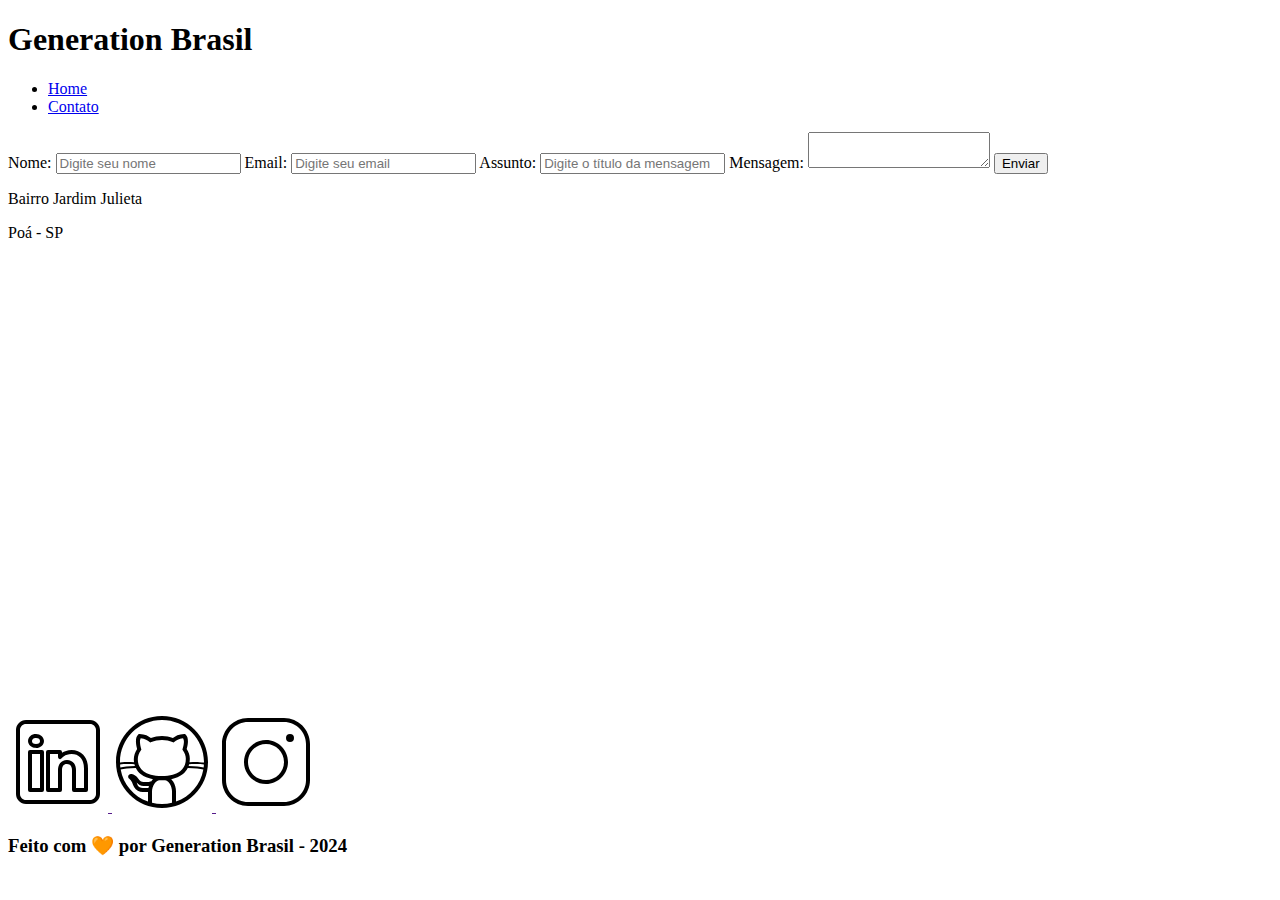
==== contato.html @ 8b8ed631 "Criação da página home e contato do Portfolio" ====
<!DOCTYPE html>
<html lang="pt-br">
	<head>
		<meta charset="UTF-8">
		<meta name="viewport" content="width=device-width, initial-scale=1.0">
		<meta name="description" content="Projeto Portfólio">
		<meta name="author" content="Generation Brasil">
		<meta name="keywords" content="HTML, CSS, JavaScript">
		<title>Meu Perfil</title>
	</head>
	<body>
		<!-- Cabeçalho da Página (header) -->
		<header>
			<!-- Div Conteudo do Cabeçalho -->
			<div id="header_content">
				<!-- Titulo do Cabeçalho -->
				<div id="titulo">
					<!-- Seu nome -->
					<h1>Generation Brasil</h1>
				</div>

				<!-- Conteudo do Menu da Página (header) -->
				<div id="menu">
					<!-- Menu da Página -->
					<nav>
						<!-- Marcadores não ordenados + links -->
						<ul id="menu">
							<li>
								<a href="index.html"> Home </a>
							</li>
							<li>
								<a href="contato.html"> Contato </a>
							</li>
						</ul>
					</nav>
				</div>
			</div>
		</header>

		<!-- Seção Principal da Página (main) -->
		<main>
			
			<!-- Seção Formulário de Contato e Redes Sociais -->
			<section id="contact">
				
				<!-- Seção do Formulário-->
				<form action="#" method="submit" id="formulario">
					<label for="nome">Nome: </label>
					<input
						id="name"
						type="text"
						name="name"
						placeholder="Digite seu nome"
						required
					/>
					<span id="txtNome"></span>

					<label for="email">Email: </label>
					<input
						id="email"
						type="email"
						name="email"
						placeholder="Digite seu email"
						required
					/>
					<span id="txtEmail"></span>

					<label for="subject">Assunto: </label>
					<input
						id="subject"
						type="text"
						name="subject"
						placeholder="Digite o título da mensagem"
						required
					/>
					<span id="txtSubject"></span>

					<label for="message">Mensagem: </label>
					<textarea
						id="message"
						name="message"
						placeholder="Digite sua mensagem"
						required
					>
					</textarea>

					<button type="submit">Enviar</button>
				</form>

				<!-- Seção do Google Maps -->
				<article id="mapa">

                    <p>Bairro Jardim Julieta</p>
	                    <p>Poá - SP</p>

                         <iframe 
                                src="https://www.google.com/maps/embed?pb=!1m18!1m12!1m3!1d1828.7779705442515!2d-46.35477494999999!3d-23.548468749999994!2m3!1f0!2f0!3f0!3m2!1i1024!2i768!4f13.1!3m3!1m2!1s0x94ce7ab7a8251dcf%3A0x300a2e4cc0118393!2sJardim%20Julieta%2C%20Po%C3%A1%20-%20SP!5e0!3m2!1spt-BR!2sbr!4v1736202751907!5m2!1spt-BR!2sbr" 
                                width="600"
                                height="450"
                                style="border:0;" 
                                allowfullscreen="" 
                                loading="lazy" 
                                referrerpolicy="no-referrer-when-downgrade"
                                >
                        </iframe>

				</article>
			</section>
		</main>

		<!-- Rodapé da Página (footer) -->
		<footer>
			<!-- Seção de Contato - Redes Sociais -->
			<section id="redes_sociais">
				<a href="">
					<img src="assets/img/linkedin.svg" alt="LinkedIn"/>
				</a>
				<a href="">
					<img src="assets/img/github.svg" alt="Github"/>
				</a>
				<a href="">
					<img src="assets/img/instagram.svg" alt="Instagram"/>
				</a>
			</section>

			<h3>Feito com 🧡 por Generation Brasil - 2024</h3>
		</footer>
	</body>
</html>
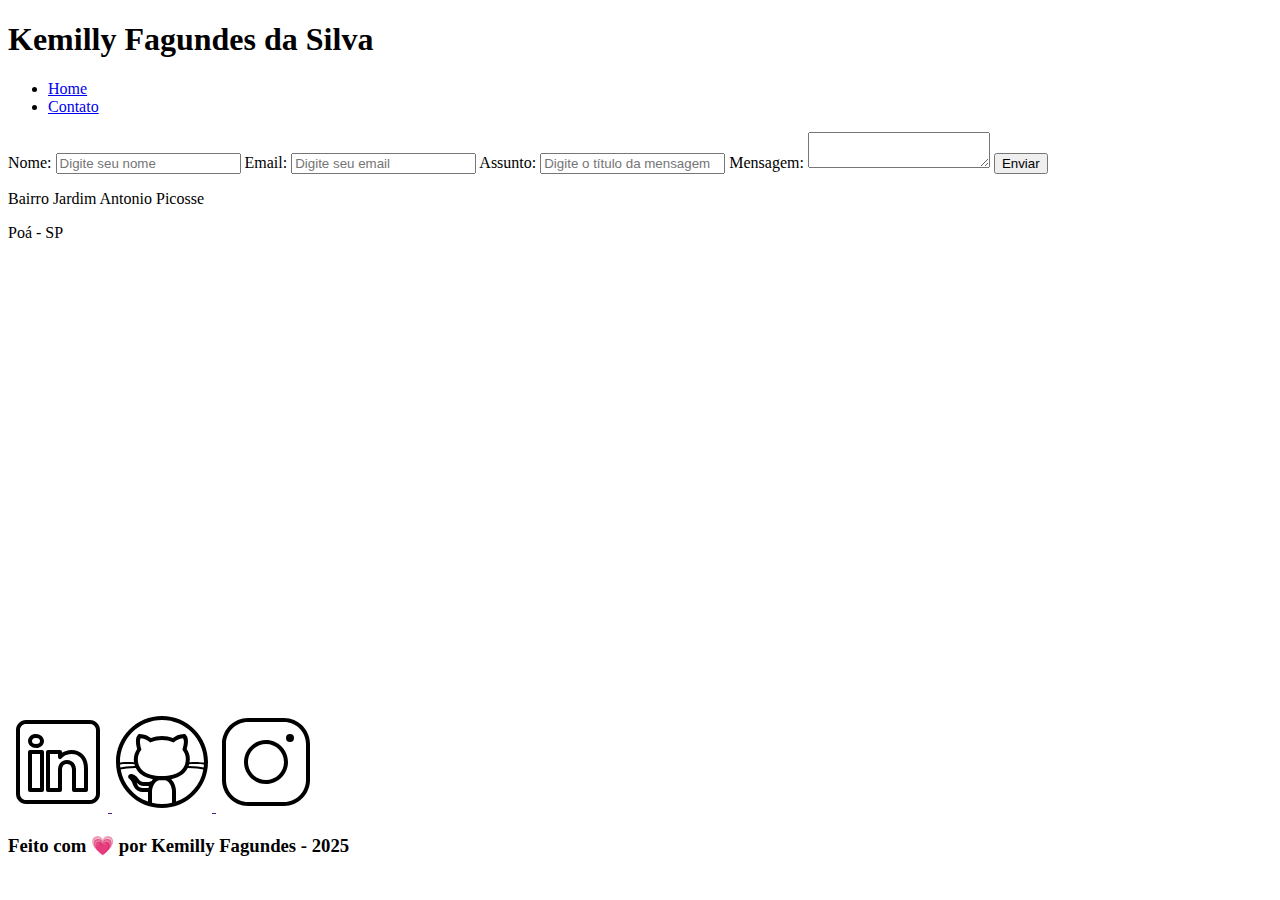
==== commit bad51d3d: "Atualizações das páginas Index e Contato" ====
--- a/contato.html
+++ b/contato.html
@@ -16,7 +16,7 @@
 				<!-- Titulo do Cabeçalho -->
 				<div id="titulo">
 					<!-- Seu nome -->
-					<h1>Generation Brasil</h1>
+					<h1>Kemilly Fagundes da Silva</h1>
 				</div>
 
 				<!-- Conteudo do Menu da Página (header) -->
@@ -90,19 +90,19 @@
 				<!-- Seção do Google Maps -->
 				<article id="mapa">
 
-                    <p>Bairro Jardim Julieta</p>
+                    <p>Bairro Jardim Antonio Picosse</p>
 	                    <p>Poá - SP</p>
 
-                         <iframe 
-                                src="https://www.google.com/maps/embed?pb=!1m18!1m12!1m3!1d1828.7779705442515!2d-46.35477494999999!3d-23.548468749999994!2m3!1f0!2f0!3f0!3m2!1i1024!2i768!4f13.1!3m3!1m2!1s0x94ce7ab7a8251dcf%3A0x300a2e4cc0118393!2sJardim%20Julieta%2C%20Po%C3%A1%20-%20SP!5e0!3m2!1spt-BR!2sbr!4v1736202751907!5m2!1spt-BR!2sbr" 
-                                width="600"
-                                height="450"
-                                style="border:0;" 
-                                allowfullscreen="" 
-                                loading="lazy" 
-                                referrerpolicy="no-referrer-when-downgrade"
-                                >
-                        </iframe>
+						<iframe 
+								src="https://www.google.com/maps/embed?pb=!1m18!1m12!1m3!1d3658.315720854889!2d-46.36808342155577!3d-23.52114430832916!2m3!1f0!2f0!3f0!3m2!1i1024!2i768!4f13.1!3m3!1m2!1s0x94ce64cde87b6059%3A0xe029b4dfa1db8362!2sJardim%20Antonio%20Picosse%2C%20Po%C3%A1%20-%20SP!5e0!3m2!1spt-BR!2sbr!4v1736255514504!5m2!1spt-BR!2sbr" 
+								width="600"
+								height="450" 
+								style="border:0;" 
+								allowfullscreen="" 
+								loading="lazy" 
+								referrerpolicy="no-referrer-when-downgrade"
+						 
+						 ></iframe>
 
 				</article>
 			</section>
@@ -123,7 +123,7 @@
 				</a>
 			</section>
 
-			<h3>Feito com 🧡 por Generation Brasil - 2024</h3>
+			<h3>Feito com 💗 por Kemilly Fagundes - 2025</h3>
 		</footer>
 	</body>
 </html>
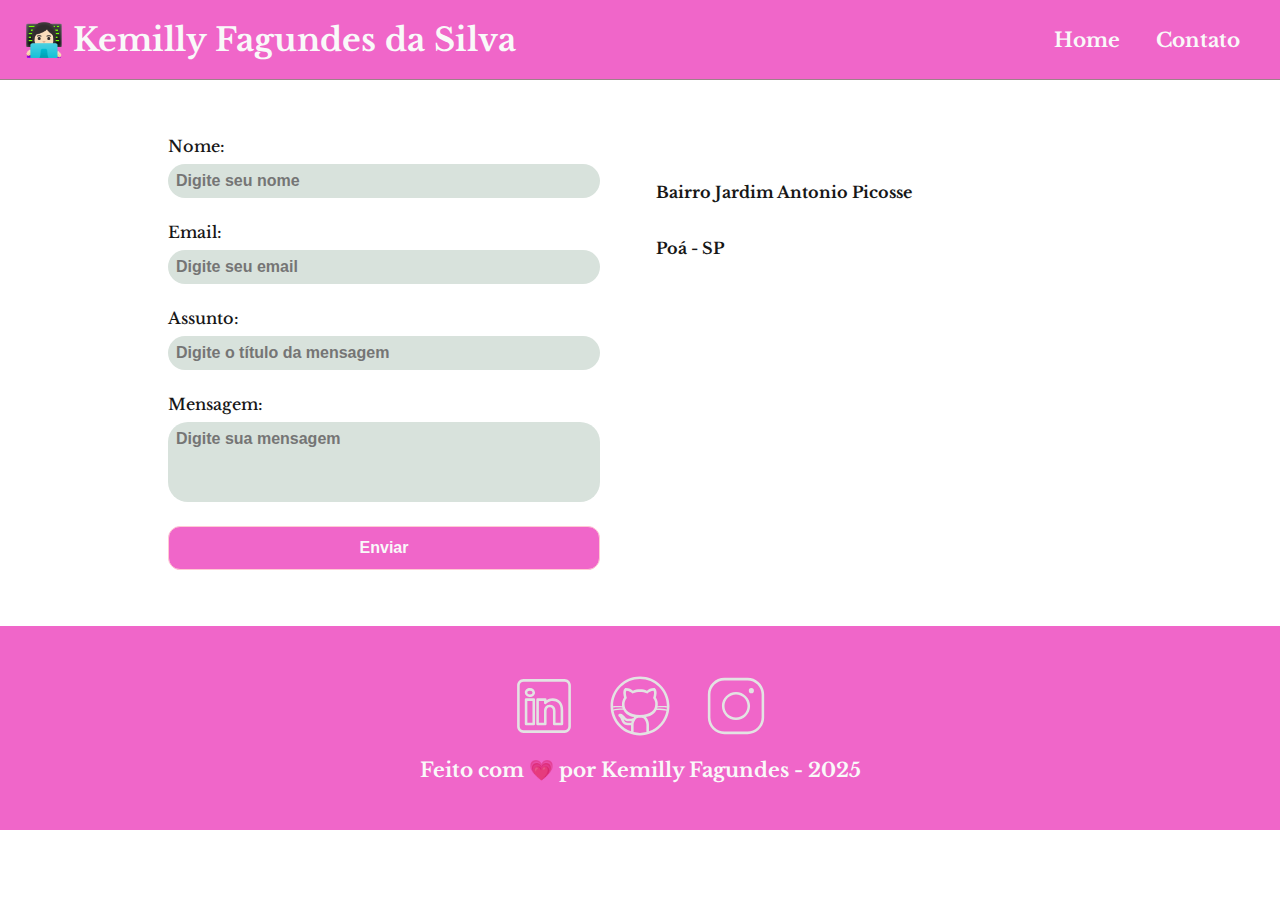
==== commit 7f17f792: "Inserção do código JavaScript" ====
--- a/contato.html
+++ b/contato.html
@@ -1,129 +1,127 @@
 <!DOCTYPE html>
 <html lang="pt-br">
-	<head>
-		<meta charset="UTF-8">
-		<meta name="viewport" content="width=device-width, initial-scale=1.0">
-		<meta name="description" content="Projeto Portfólio">
-		<meta name="author" content="Generation Brasil">
-		<meta name="keywords" content="HTML, CSS, JavaScript">
-		<title>Meu Perfil</title>
-	</head>
-	<body>
-		<!-- Cabeçalho da Página (header) -->
-		<header>
-			<!-- Div Conteudo do Cabeçalho -->
-			<div id="header_content">
-				<!-- Titulo do Cabeçalho -->
-				<div id="titulo">
-					<!-- Seu nome -->
-					<h1>Kemilly Fagundes da Silva</h1>
-				</div>
 
-				<!-- Conteudo do Menu da Página (header) -->
-				<div id="menu">
-					<!-- Menu da Página -->
-					<nav>
-						<!-- Marcadores não ordenados + links -->
-						<ul id="menu">
-							<li>
-								<a href="index.html"> Home </a>
-							</li>
-							<li>
-								<a href="contato.html"> Contato </a>
-							</li>
-						</ul>
-					</nav>
-				</div>
+<head>
+	<meta charset="UTF-8">
+	<meta name="viewport" content="width=device-width, initial-scale=1.0">
+	<meta name="description" content="Projeto Portfólio">
+	<meta name="author" content="Generation Brasil">
+	<meta name="keywords" content="HTML, CSS, JavaScript">
+	<link rel="icon" type="image/svg" href="./assets/img/flor.png" />
+	<link rel="stylesheet" href="./assets/css/style.css">
+	<link rel="preconnect" href="https://fonts.googleapis.com">
+	<link rel="preconnect" href="https://fonts.gstatic.com" crossorigin>
+	<link href="https://fonts.googleapis.com/css2?family=Libre+Baskerville:ital,wght@0,400;0,700;1,400&display=swap"
+		rel="stylesheet">
+
+	<title>Meu Perfil</title>
+</head>
+
+<body>
+	<!-- Cabeçalho da Página (header) -->
+	<header>
+
+		<!-- Div Conteudo do Cabeçalho -->
+		<div id="header_content" class="flex">
+
+			<!-- Titulo do Cabeçalho -->
+			<div id="titulo">
+
+				<!-- Seu nome -->
+				<h1>👩🏻‍💻 Kemilly Fagundes da Silva</h1>
+
 			</div>
-		</header>
 
-		<!-- Seção Principal da Página (main) -->
-		<main>
-			
-			<!-- Seção Formulário de Contato e Redes Sociais -->
-			<section id="contact">
-				
-				<!-- Seção do Formulário-->
-				<form action="#" method="submit" id="formulario">
-					<label for="nome">Nome: </label>
-					<input
-						id="name"
-						type="text"
-						name="name"
-						placeholder="Digite seu nome"
-						required
-					/>
-					<span id="txtNome"></span>
+			<!-- Conteudo do Menu da Página (header) -->
+			<div id="menu">
 
-					<label for="email">Email: </label>
-					<input
-						id="email"
-						type="email"
-						name="email"
-						placeholder="Digite seu email"
-						required
-					/>
-					<span id="txtEmail"></span>
+				<!-- Menu da Página -->
+				<nav>
 
-					<label for="subject">Assunto: </label>
-					<input
-						id="subject"
-						type="text"
-						name="subject"
-						placeholder="Digite o título da mensagem"
-						required
-					/>
-					<span id="txtSubject"></span>
+					<!-- Marcadores não ordenados + links -->
+					<ul id="menu">
+						<li>
+							<a href="index.html">Home</a>
+						</li>
+						<li>
+							<a href="contato.html">Contato</a>
+						</li>
+					</ul>
 
-					<label for="message">Mensagem: </label>
-					<textarea
-						id="message"
-						name="message"
-						placeholder="Digite sua mensagem"
-						required
-					>
-					</textarea>
+				</nav>
 
-					<button type="submit">Enviar</button>
-				</form>
+			</div>
 
-				<!-- Seção do Google Maps -->
-				<article id="mapa">
+		</div>
 
-                    <p>Bairro Jardim Antonio Picosse</p>
-	                    <p>Poá - SP</p>
+	</header>
 
-						<iframe 
-								src="https://www.google.com/maps/embed?pb=!1m18!1m12!1m3!1d3658.315720854889!2d-46.36808342155577!3d-23.52114430832916!2m3!1f0!2f0!3f0!3m2!1i1024!2i768!4f13.1!3m3!1m2!1s0x94ce64cde87b6059%3A0xe029b4dfa1db8362!2sJardim%20Antonio%20Picosse%2C%20Po%C3%A1%20-%20SP!5e0!3m2!1spt-BR!2sbr!4v1736255514504!5m2!1spt-BR!2sbr" 
-								width="600"
-								height="450" 
-								style="border:0;" 
-								allowfullscreen="" 
-								loading="lazy" 
-								referrerpolicy="no-referrer-when-downgrade"
-						 
-						 ></iframe>
+	<!-- Seção Principal da Página (main) -->
+	<main>
 
-				</article>
-			</section>
-		</main>
+		<!-- Seção Formulário de Contato e Redes Sociais -->
+		<section id="contact" class="flex">
 
-		<!-- Rodapé da Página (footer) -->
-		<footer>
-			<!-- Seção de Contato - Redes Sociais -->
-			<section id="redes_sociais">
-				<a href="">
-					<img src="assets/img/linkedin.svg" alt="LinkedIn"/>
-				</a>
-				<a href="">
-					<img src="assets/img/github.svg" alt="Github"/>
-				</a>
-				<a href="">
-					<img src="assets/img/instagram.svg" alt="Instagram"/>
-				</a>
-			</section>
+			<!-- Seção do Formulário-->
+			<form action="#" method="submit" id="formulario">
+				<label for="nome">Nome: </label>
+				<input id="name" type="text" name="name" placeholder="Digite seu nome" required />
+				<span id="txtNome"></span>
 
-			<h3>Feito com 💗 por Kemilly Fagundes - 2025</h3>
-		</footer>
-	</body>
-</html>
+				<label for="email">Email: </label>
+				<input id="email" type="email" name="email" placeholder="Digite seu email" required />
+				<span id="txtEmail"></span>
+
+				<label for="subject">Assunto: </label>
+				<input id="subject" type="text" name="subject" placeholder="Digite o título da mensagem" required />
+				<span id="txtSubject"></span>
+
+				<label for="message">Mensagem: </label>
+				<textarea id="message" name="message" placeholder="Digite sua mensagem" required></textarea>
+				<span id="txtMessage"></span>
+
+				<button type="submit">Enviar</button>
+			</form>
+
+			<!-- Seção do Google Maps -->
+			<article id="mapa" class="flex_start">
+
+				<p>Bairro Jardim Antonio Picosse</p>
+				<p>Poá - SP</p>
+
+				<iframe
+					src="https://www.google.com/maps/embed?pb=!1m18!1m12!1m3!1d3658.315720854889!2d-46.36808342155577!3d-23.52114430832916!2m3!1f0!2f0!3f0!3m2!1i1024!2i768!4f13.1!3m3!1m2!1s0x94ce64cde87b6059%3A0xe029b4dfa1db8362!2sJardim%20Antonio%20Picosse%2C%20Po%C3%A1%20-%20SP!5e0!3m2!1spt-BR!2sbr!4v1736255514504!5m2!1spt-BR!2sbr"
+					width="500" height="250" style="border:0;" allowfullscreen="" loading="lazy"
+					referrerpolicy="no-referrer-when-downgrade"></iframe>
+
+			</article>
+		</section>
+	</main>
+
+	<!-- Rodapé da Página (footer) -->
+	<footer class="flex">
+
+		<!-- Seção de Contato - Redes Sociais-->
+		<section id="redes_sociais">
+
+			<a href="https://www.linkedin.com/in/kemilly-fagundes-da-silva" target="_blank">
+				<img src="assets/img/linkedin.svg" alt="LinkedIn" class="social_icon" />
+			</a>
+			<a href="https://github.com/Kemilly-fgnds" target="_blank">
+				<img src="assets/img/github.svg" alt="Github" class="social_icon" />
+			</a>
+			<a href="https://www.instagram.com/kemillyfagunds" target="_blank">
+				<img src="assets/img/instagram.svg" alt="Instagram" class="social_icon" />
+			</a>
+
+		</section>
+
+		<h3>Feito com 💗 por Kemilly Fagundes - 2025</h3>
+	</footer>
+
+	<!-- Script JavaScript-->
+	<script src="./assets/js/script.js"></script>
+
+</body>
+
+</html>--- a/assets/css/style.css
+++ b/assets/css/style.css
@@ -0,0 +1,246 @@
+* {
+    margin: 0;
+    padding: 0;
+    box-sizing: border-box;
+    text-decoration: none;
+    outline: none;
+    font-weight: bold;
+}
+
+:root {
+    --green: #d8e2dc;
+    --salmon: #ffe5d9;
+    --lightpink: #ffcad4;
+    --darkpink: #f066c9;
+    --pink2: #ef89d2b1;
+    --beige: #9c9a9a;
+
+    --pink: #f10095;
+
+    --lightbrown: #9d8189;
+
+    --white: #F9F9F9;
+
+    --black: #171717;
+}
+
+html {
+    width: 100%;
+    height: 100vh;
+}
+
+body {
+    background-image: url('https://24.media.tumblr.com/2ee9d2cd8c55b2b11962ebbb9f0c97aa/tumblr_mt5qbf7LsC1sexxhlo1_400.gif');
+    background-size: cover; /* Ajusta para cobrir toda a área */
+    background-repeat: no-repeat; /* Evita repetição */
+    color: var(--black);
+    font-family: 'Libre Baskerville', sans-serif;
+}
+
+h1{
+    color: var(--white);
+    font-size: 2rem;
+    font-weight: 700;
+}
+
+h2{
+    padding: 1rem;
+    color: var(--black);
+    font-size: 1.5rem;
+    font-weight: 600;
+    text-align: left;
+}
+
+h3{
+    padding: 1rem;
+    color: var(--white);
+    font-size: 1.25rem;
+    font-weight: 700;
+    text-align: center;
+}
+
+p{
+    font-size: 1rem;
+    line-height: 1.5rem;
+    text-align: justify;
+    padding: 0.5rem 0;
+    color: var();
+}
+
+.flex{
+    display: flex;
+    justify-content: center;
+    align-items: center;
+}
+
+.flex_start{
+    display: flex;
+    justify-content: flex-start;
+}
+
+#header_content {
+    height: 80px;
+    position: sticky;
+    top: 0;
+    width: 100%;
+    justify-content: space-between;
+    padding: 24px;
+    background-color: var(--darkpink);
+    border-bottom: 1px solid var(--lightbrown);
+}
+
+#menu li {
+    display: inline;
+    padding: 1rem;
+}
+
+#menu li a {
+    text-decoration: none;
+    color: var(--white);
+    font-size: 20px;
+}
+
+#menu li a:hover {
+    color: var(--pink);
+    text-decoration: underline;
+}
+
+#about {
+    flex-direction: column;
+    margin: 2rem auto;
+    width: 90%;
+}
+
+#conteudo {
+    flex-direction: row;
+    gap: 2rem;
+}
+
+.img_profile{
+    width: 200px;
+    border-radius: 100px;
+}
+
+.img_profile:hover {
+    transform: scale(1.1); 
+    box-shadow: 0 4px 8px rgba(0, 0, 0, 0.3);
+}
+
+#video {
+    flex-direction: column;
+    margin: 2rem auto;
+    width: 90%;
+    align-items: center;
+}
+
+footer {
+    flex-direction: column;
+    margin: 0;
+    padding: 2rem;
+    color: var(--white);
+    background-color: var(--darkpink);
+    font-weight: bold;
+    text-align: center;
+}
+
+#redes_sociais {
+    display: flex;
+    justify-content: space-evenly;
+    margin: 1rem 0 0 0;
+    width: 320px;
+}
+
+.social_icon {
+    width: 4rem;
+    height: 4rem;
+    filter: brightness(0)
+            saturate(100%)
+            invert(100%)
+            sepia(0%)
+            saturate(7457%)
+            hue-rotate(23deg)
+            brightness(95%)
+            contrast(87%)
+}
+
+.social_icon:hover {
+    filter: brightness(0) 
+            saturate(100%)
+            invert(18%) 
+            sepia(81%) 
+            saturate(6953%) 
+            hue-rotate(313deg) 
+            brightness(94%) 
+            contrast(107%)
+}
+
+#contact {
+    flex-direction: row;
+    gap: 2rem;
+}
+
+form {
+    display: flex;
+    flex-direction: column;
+    width: 480px;
+    margin: 2rem 0;
+    padding: 1.5rem;
+    border: none;
+}
+
+form label {
+    font-size: 1rem;
+    text-align: left;
+    font-weight: 500;
+}
+
+form input, textarea {
+    margin: 0.5rem 0 1rem;
+    padding: 0.5rem;
+    border-radius: 1.25rem;
+    border: none;
+    width: 100%;
+    font-size: 1rem;
+    font-family: sans-serif;
+    background-color: var(--green);
+}
+
+textarea {
+    resize: none;
+    height: 5rem;
+}
+
+form span {
+    margin: 0 0 0.5rem 0.75rem;
+    font-size: 0.75rem;
+    line-height: 1rem;
+    color: red;
+}
+
+form button {
+    text-align: center;
+    padding: 0.75rem 2rem;
+    background: var(--darkpink);
+    border: 1px solid var(--lightpink);
+    color: var(--white);
+    border-radius: 0.75rem;
+    font-weight: 700;
+    font-size: 1rem;
+}
+
+form button:hover {
+    background: var(--pink);
+}
+
+#mapa {
+    width: 480px;
+    flex-direction: column;
+    gap: 1rem;
+}
+
+#endereco > p{
+    font-size: 1rem;
+    text-align: justify;
+    font-weight: 600;
+}
+
